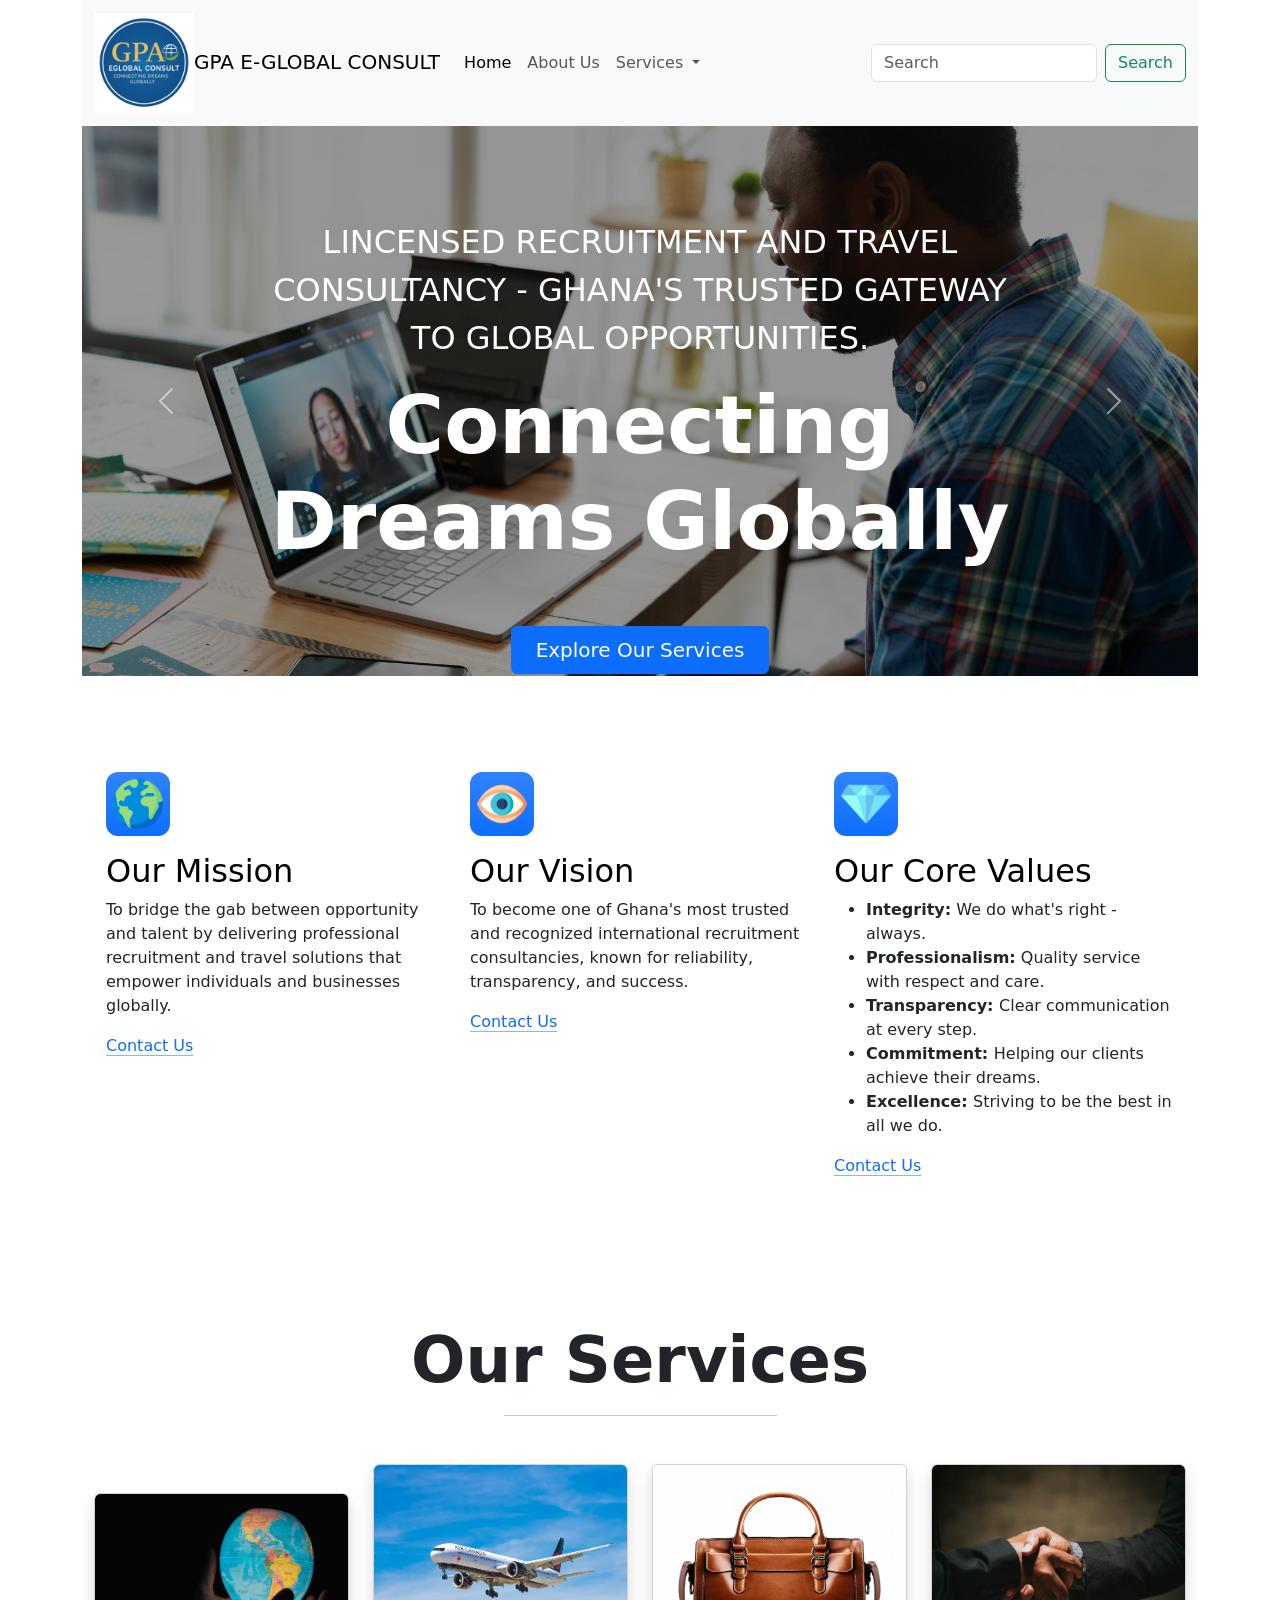
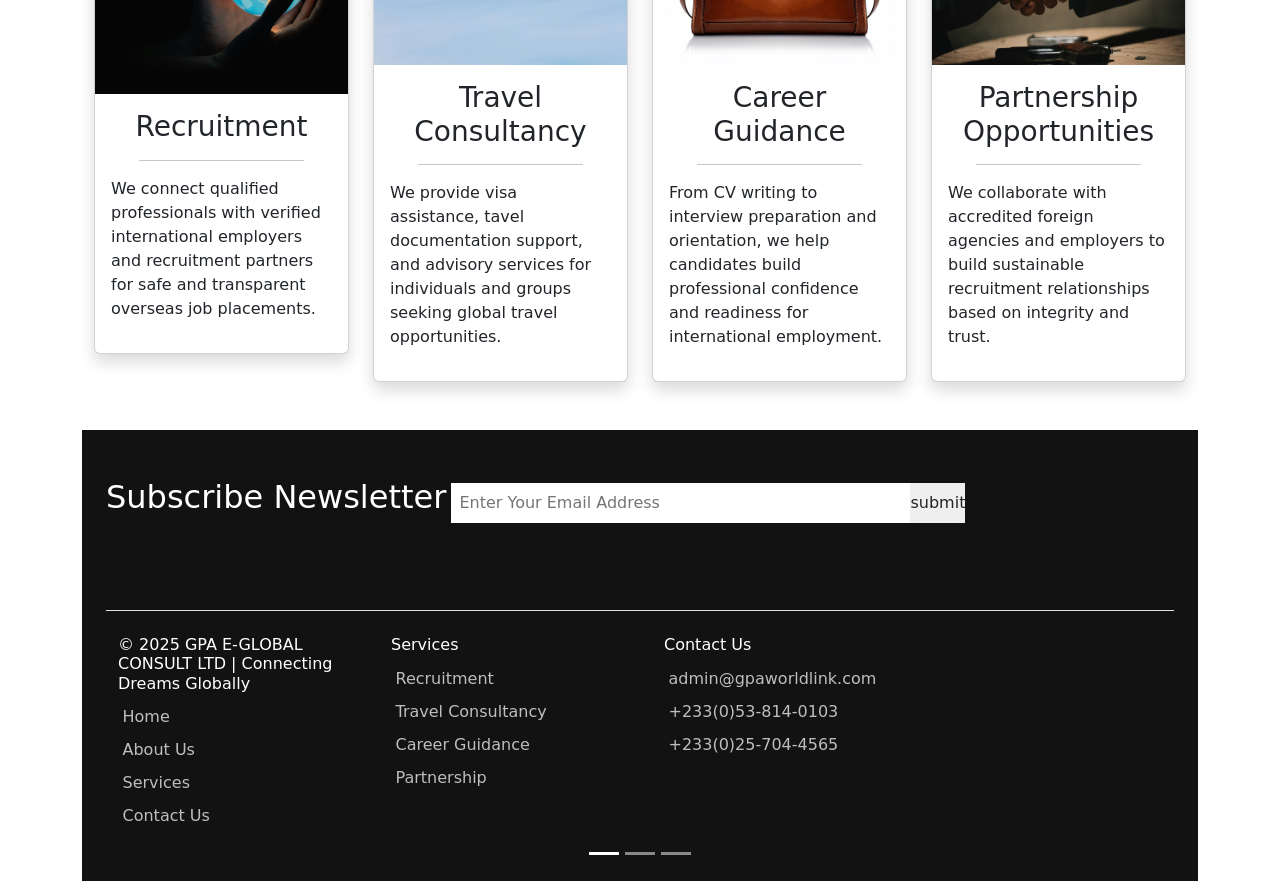
==== index.html @ 98bcc6f2 "Update index.html" ====
<!DOCTYPE html>
<html lang="en">

<head>
  <meta charset="UTF-8">
  <meta name="viewport" content="width=device-width, initial-scale=1.0">
  <title>GPA E-GLOBAL CONSULT</title>
  <link href="https://cdn.jsdelivr.net/npm/bootstrap@5.3.0-alpha2/dist/css/bootstrap.min.css" rel="stylesheet"
    integrity="sha384-aFq/bzH65dt+w6FI2ooMVUpc+21e0SRygnTpmBvdBgSdnuTN7QbdgL+OapgHtvPp" crossorigin="anonymous">
  <link rel="stylesheet" href="css/style.css">
</head>

<body>
    <div class="container">
    <nav class="navbar navbar-expand-lg bg-body-tertiary">
  <div class="container-fluid">
    <a class="navbar-brand" href="#"><img src="images/logo.jpg" height="100px">GPA E-GLOBAL CONSULT</a>
    <button class="navbar-toggler" type="button" data-bs-toggle="collapse" data-bs-target="#navbarSupportedContent" aria-controls="navbarSupportedContent" aria-expanded="false" aria-label="Toggle navigation">
      <span class="navbar-toggler-icon"></span>
    </button>
    <div class="collapse navbar-collapse" id="navbarSupportedContent">
      <ul class="navbar-nav me-auto mb-2 mb-lg-0">
        <li class="nav-item">
          <a class="nav-link active" aria-current="page" href="index.html">Home</a>
        </li>
        <li class="nav-item">
          <a class="nav-link" href="contact.html">About Us</a>
        </li>
        <li class="nav-item dropdown">
          <a class="nav-link dropdown-toggle" href="#" role="button" data-bs-toggle="dropdown" aria-expanded="false">
            Services
          </a>
          <ul class="dropdown-menu">
            <li><a class="dropdown-item" href="contact.html">Recruitment</a></li>
            <li><a class="dropdown-item" href="contact.html">Travel Consultancy</a></li>
            <li><a class="dropdown-item" href="contact.html">Career Guidance</a></li>
            <li><a class="dropdown-item" href="contact.html">Partnership Opportunity</a></li>
            <li><hr class="dropdown-divider"></li>
            <li><a class="dropdown-item" href="contact.html">Contact Us</a></li>
          </ul>
        </li>
        
      </ul>
      <form class="d-flex" role="search">
        <input class="form-control me-2" type="search" placeholder="Search" aria-label="Search"/>
        <button class="btn btn-outline-success" type="submit">Search</button>
      </form>
    </div>
  </div>
</nav>
<!-- Home Action -->

   <div id="hero-carousel" class="carousel slide" data-bs-ride="carousel">
    <div class="carousel-indicators">
    <button type="button" data-bs-target="#hero-carousel" data-bs-slide-to="0" class="active" aria-current="true" aria-label="Slide 1"></button>
    <button type="button" data-bs-target="#hero-carousel" data-bs-slide-to="1" aria-label="Slide 2"></button>
    <button type="button" data-bs-target="#hero-carousel" data-bs-slide-to="2" aria-label="Slide 3"></button>
  </div>
  <div class="carousel-inner">
    <div class="carousel-item active c-item">
      <img src="images/interview.jpg" class="d-block w-100 c-img" alt="videocall">
      <div class="carousel-caption top-0 mt-4">
        <p class="mt-5 fs-2 text-uppercase">Lincensed Recruitment and Travel Consultancy - Ghana's trusted gateway to global opportunities.</p>
        <h1 class="display-1 fw-bolder text-capitalize">Connecting Dreams Globally</h1>
        <button class="btn btn-primary px-4 py-2 fs-5 mt-5">Explore Our Services</button>
      </div>
    </div>
    <div class="carousel-item c-item">
      <img src="images/airplane.jpg" class="d-block w-100 c-img" alt="aeroplane">
      <div class="carousel-caption top-0 mt-4">
        <p class="mt-5 fs-2 text-capitalize">Bridging the gap between Opportunity and talent.</p>
        <button class="btn btn-primary px-4 py-2 fs-5 mt-5">Explore Our Services</button>
      </div>
    </div>
    <div class="carousel-item c-item">
      <img src="images/assured.jpg" class="d-block w-100 c-img" alt="handshake">
    </div>
    <button class="carousel-control-prev" type="button" data-bs-target="#hero-carousel" data-bs-slide="prev">
    <span class="carousel-control-prev-icon" aria-hidden="true"></span>
    <span class="visually-hidden">Previous</span>
  </button>
  <button class="carousel-control-next" type="button" data-bs-target="#hero-carousel" data-bs-slide="next">
    <span class="carousel-control-next-icon" aria-hidden="true"></span>
    <span class="visually-hidden">Next</span>
  </button>
  </div>

  <!-- about us -->
   <div class="container px-4 py-5" id="featured-3"> 
    
    <div class="row g-4 py-5 row-cols-1 row-cols-lg-3"> 
        <div class="feature col"> 
            <div class="feature-icon d-inline-flex align-items-center justify-content-center text-bg-primary bg-gradient fs-2 mb-3"> 
                <img src="images/earth.png" alt="earth" height="50"> 
            </div> 
            <h3 class="fs-2 text-body-emphasis">Our Mission</h3> 
            <p>To bridge the gab between opportunity and talent by delivering professional recruitment and travel solutions that empower individuals and businesses globally.</p> 
            <a href="contact.html" class="icon-link">
                Contact Us
            <svg class="bi" aria-hidden="true"><use xlink:href="#chevron-right"></use></svg> </a>
    </div> 
 <div class="feature col"> 
    <div class="feature-icon d-inline-flex align-items-center justify-content-center text-bg-primary bg-gradient fs-2 mb-3"> 
        <img src="images/eye.png" alt="eye" height="50">
    </div> 
    <h3 class="fs-2 text-body-emphasis">Our Vision</h3> 
    <p>To become one of Ghana's most trusted and recognized international recruitment consultancies, known for reliability, transparency, and success.</p> 
    <a href="contact.html" class="icon-link">
Contact Us
<svg class="bi" aria-hidden="true"><use xlink:href="#chevron-right"></use></svg> </a> 
</div> 
<div class="feature col"> 
    <div class="feature-icon d-inline-flex align-items-center justify-content-center text-bg-primary bg-gradient fs-2 mb-3"> 
        <img src="images/diamond.png" alt="a gem stone" height="50"> 
    </div> 
    <h3 class="fs-2 text-body-emphasis">Our Core Values</h3> 
    <ul>
        <li><strong>Integrity:</strong> We do what's right - always.</li>
        <li><strong>Professionalism:</strong> Quality service with respect and care.</li>
        <li><strong>Transparency: </strong>Clear communication at every step.</li>
        <li><strong>Commitment: </strong>Helping our clients achieve their dreams.</li>
        <li><strong>Excellence: </strong>Striving to be the best in all we do.</li>
    </ul>
    <a href="contact.html" class="icon-link"> Contact Us
<svg class="bi" aria-hidden="true"><use xlink:href="#chevron-right"></use></svg> </a> 
</div> 
</div> 
</div>

<!-- services section  -->
<div class="container-fluid">
    <h1 class="text-center mt-5 display-3 fw-bold">Our Services</h1>
    <hr class="mx-auto mb-5 w-25">
    <div class="row mb-5">
        <div class="col-12 col-sm-6 col-md-3 m-auto">
            <!-- card starts here -->
            <div class="card shadow">
                <img src="images/earth.jpg" alt="earth" class="card-img-top">
                <div class="card-body">
                    <h3 class="text-center">Recruitment</h3>
                    <hr class="mx-auto w-75">
                    <p>
                        We connect qualified professionals with verified international employers and recruitment partners for safe and transparent overseas job placements.
                    </p>
                </div>
            </div>
            <!-- card ends here -->
        </div>
        <!-- col ends here -->
         <div class="col-12 col-sm-6 col-md-3 m-auto">
            <!-- card starts here -->
            <div class="card shadow">
                <img src="images/airplane.jpg" alt="aeroplane" class="card-img-top">
                <div class="card-body">
                    <h3 class="text-center">Travel Consultancy</h3>
                    <hr class="mx-auto w-75">
                    <p>
                        We provide visa assistance, tavel documentation support, and advisory services for individuals and groups seeking global travel opportunities.
                </div>
            </div>
            <!-- card ends here -->
        </div>
        <!-- col ends here -->
         <div class="col-12 col-sm-6 col-md-3 m-auto">
            <!-- card starts here -->
            <div class="card shadow">
                <img src="images/briefcase.jpg" alt="briefcase" class="card-img-top">
                <div class="card-body">
                    <h3 class="text-center">Career Guidance</h3>
                    <hr class="mx-auto w-75">
                    <p>
                        From CV writing to interview preparation and orientation, we help candidates build professional confidence and readiness for international employment.
                    </p>
                </div>
            </div>
            <!-- card ends here -->
        </div>
        <!-- col ends here -->
         <div class="col-12 col-sm-6 col-md-3 m-auto">
            <!-- card starts here -->
            <div class="card shadow">
                <img src="images/handshake.jpg" alt="handshake" class="card-img-top">
                <div class="card-body">
                    <h3 class="text-center">Partnership Opportunities</h3>
                    <hr class="mx-auto w-75">
                    <p>
                       We collaborate with accredited foreign agencies and employers to build sustainable recruitment relationships based on integrity and trust.
                    </p>
                </div>
            </div>
            <!-- card ends here -->
        </div>
        <!-- col ends here -->     
    </div>
    
</div>

<!-- footer  -->
 <footer>
    <div class="content-5">
        <div class="container p-4">
            <div class="text-white pt-4">
                <h2 class="d-inline-flex">Subscribe Newsletter</h2>
                <input type="text" placeholder="Enter Your Email Address" class="p-2 ml-3 border-0" size="50"><button type="button" class="py-2 btn-info text-dark border-0">submit</button> 
            </div>
            <div class="footer border-top">
                <div class="row">
                    <div class="col-3 p-4">
                        <div class="d-flex flex-column">
                            <h6 class="text-white">&copy; 2025 GPA E-GLOBAL CONSULT LTD | Connecting Dreams Globally</h6>
                            <a href="index.html">Home</a>
                            <a href="contact.html">About Us</a>
                            <a href="#">Services</a>
                            <a href="contact.html">Contact Us</a>
                        </div>
                    </div>
                    <div class="col-3 p-4">
                        <div class="d-flex flex-column">
                            <h6 class="text-white">Services</h6>
                            <a href="#">Recruitment</a>
                            <a href="#">Travel Consultancy</a>
                            <a href="#">Career Guidance</a>
                            <a href="#">Partnership</a>
                        </div>
                    </div>
                    <div class="col-3 p-4">
                        <div class="d-flex flex-column">
                            <h6 class="text-white">Contact Us</h6>
                            <a href="#">admin@gpaworldlink.com</a>
                            <a href="#">+233(0)53-814-0103</a>
                            <a href="#">+233(0)25-704-4565</a>
                        </div>
                    </div>
                </div>

            </div>
        </div>
    </div>
 </footer>

 </div>
  

   

    

<script src="https://cdn.jsdelivr.net/npm/bootstrap@5.3.8/dist/js/bootstrap.bundle.min.js" integrity="sha384-FKyoEForCGlyvwx9Hj09JcYn3nv7wiPVlz7YYwJrWVcXK/BmnVDxM+D2scQbITxI" crossorigin="anonymous"></script>
</body>



</html>
---- css/style.css ----
.c-item {
    height: 550px;
}

.c-img {
    height: 100%;
    object-fit: cover;
    filter: brightness(0.6);

}

.feature-icon {
    width: 4rem;
    height: 4rem;
    border-radius: .75rem;
}

* {
    margin: 0px;
    padding: 0px;
    box-sizing: border-box;
}

.card-img-top {
    height: 200px;
    width: 100%;
}

.card {
    z-index: 1;
    overflow: hidden;
    transition: .5s;
}

.card:hover {
    color: white;
}

.card::before {
    content: "";
    position: absolute;
    left: -100%;
    top: 0%;
    background: #474af0;
    width: 100%;
    height: 100%;
    transition: 0.5s;
    z-index: -1;
}

.card:hover::before {
    left: 0%;
}

.content-5 {
    background-color: #131212;
}

.footer {
    margin-top: 8%;
}

.footer a {
    text-decoration: none;
    color: #bfbdbd;
    padding: 2%;

}
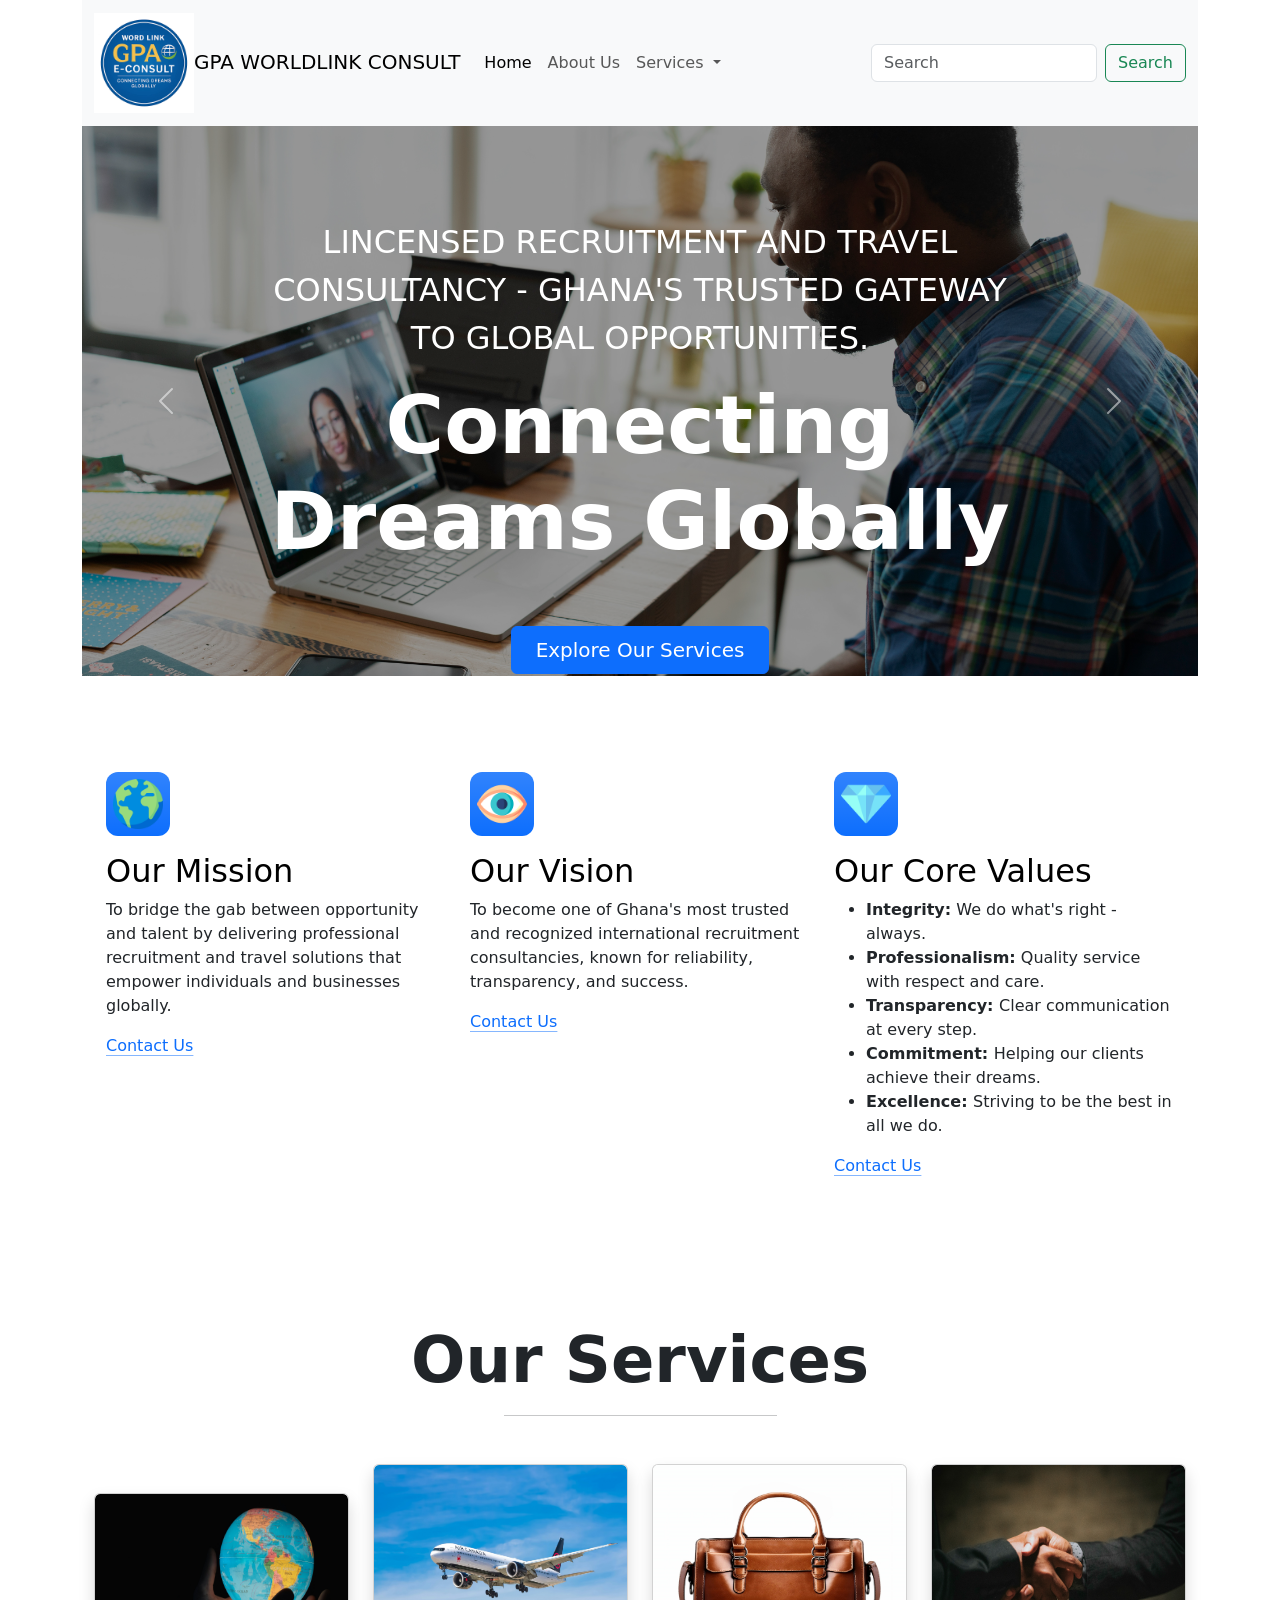
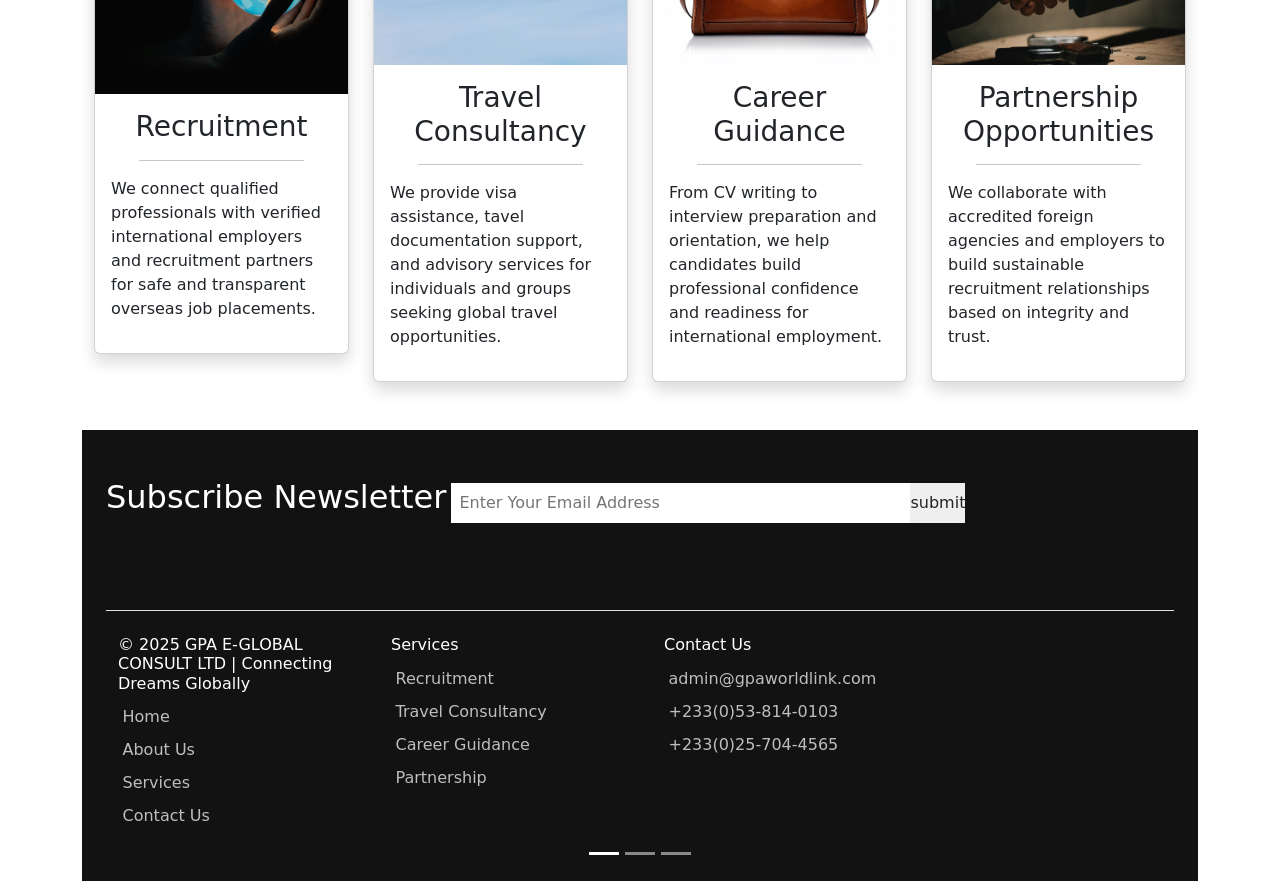
==== commit cfa4bf35: "Update index.html" ====
--- a/index.html
+++ b/index.html
@@ -14,7 +14,7 @@
     <div class="container">
     <nav class="navbar navbar-expand-lg bg-body-tertiary">
   <div class="container-fluid">
-    <a class="navbar-brand" href="#"><img src="images/logo.jpg" height="100px">GPA E-GLOBAL CONSULT</a>
+    <a class="navbar-brand" href="#"><img src="images/logo.jpeg" height="100px">GPA WORLDLINK CONSULT</a>
     <button class="navbar-toggler" type="button" data-bs-toggle="collapse" data-bs-target="#navbarSupportedContent" aria-controls="navbarSupportedContent" aria-expanded="false" aria-label="Toggle navigation">
       <span class="navbar-toggler-icon"></span>
     </button>
@@ -251,3 +251,4 @@
 
 
 </html>
+
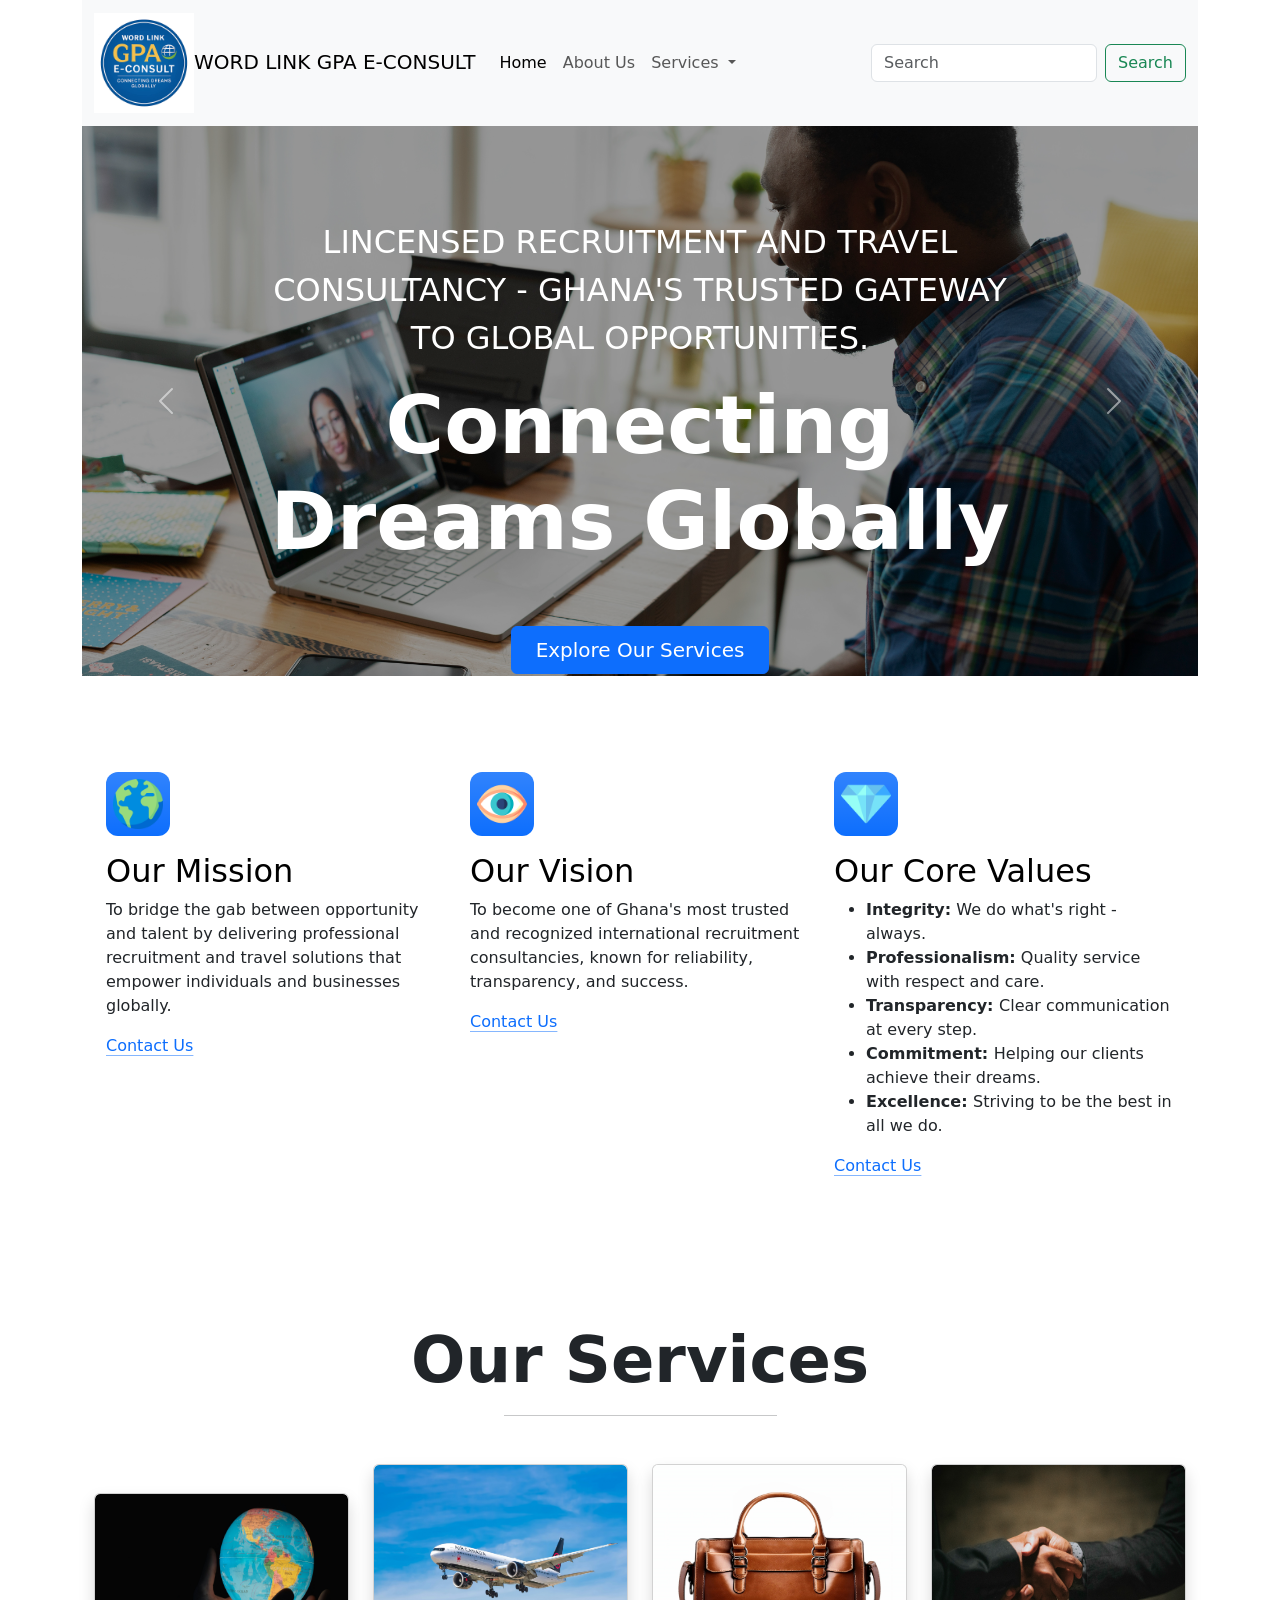
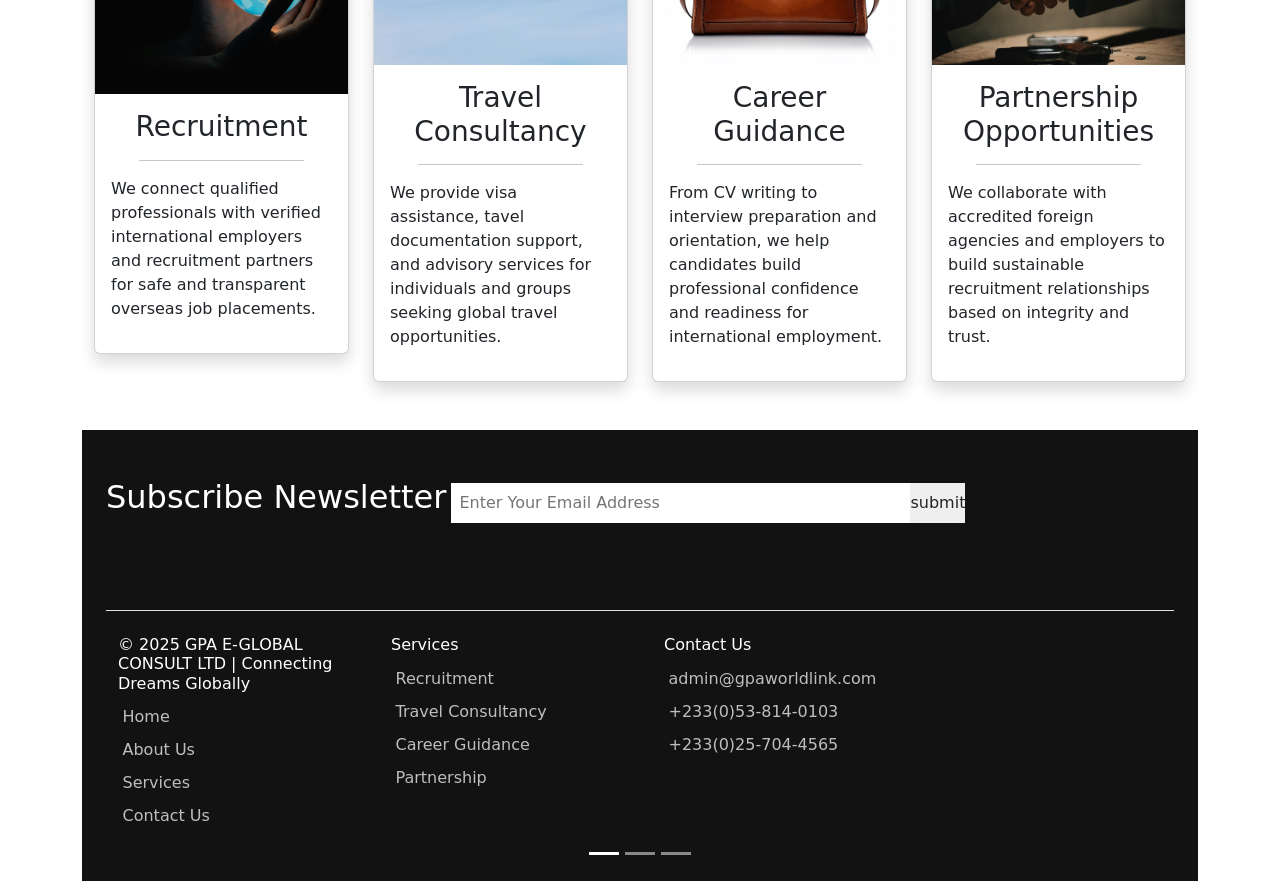
==== commit ca6f211b: "Update index.html" ====
--- a/index.html
+++ b/index.html
@@ -5,16 +5,71 @@
   <meta charset="UTF-8">
   <meta name="viewport" content="width=device-width, initial-scale=1.0">
   <title>GPA E-GLOBAL CONSULT</title>
+  <head>
+  <meta charset="UTF-8">
+  <meta name="viewport" content="width=device-width, initial-scale=1.0">
+  <title>WORD LINK GPA E-Consult</title>
+
+  <!-- ✅ SEO Meta Tags -->
+  <meta name="description" content="WORD LINK GPA E-Consult is a licensed recruitment and travel consultancy in Ghana, connecting talents to global opportunities with transparency, integrity, and professionalism.">
+  <meta name="keywords" content="WORD LINK GPA E-Consult, recruitment agency Ghana, travel consultancy, overseas jobs Ghana, study abroad Ghana, visa assistance Ghana, career guidance, global employment">
+  <meta name="author" content="WORD LINK GPA E-Consult">
+  <meta name="robots" content="index, follow">
+  <meta name="language" content="English">
+  <meta name="revisit-after" content="7 days">
+
+  <!-- ✅ Open Graph (for Facebook, LinkedIn, WhatsApp) -->
+  <meta property="og:title" content="WORD LINK GPA E-Consult | Connecting Dreams Globally">
+  <meta property="og:description" content="Licensed recruitment and travel consultancy in Ghana — bridging the gap between opportunity and talent.">
+  <meta property="og:image" content="https://gpaworldlink.com/images/logo.jpeg">
+  <meta property="og:url" content="https://gpaworldlink.com">
+  <meta property="og:type" content="website">
+
+  <!-- ✅ Twitter Card -->
+  <meta name="twitter:card" content="summary_large_image">
+  <meta name="twitter:title" content="GPA Worldlink Consult | Global Recruitment & Travel Experts">
+  <meta name="twitter:description" content="Your trusted gateway to overseas jobs and travel consultancy.">
+  <meta name="twitter:image" content="https://gpaworldlink.com/images/logo.jpeg">
+
+  <!-- ✅ Favicon -->
+  <link rel="icon" href="images/logo.jpeg" type="image/jpeg">
+
+  <!-- ✅ Structured Data for Google (Schema.org) -->
+  <script type="application/ld+json">
+  {
+    "@context": "https://schema.org",
+    "@type": "Organization",
+    "name": "WORD LINK GPA E-Consult",
+    "url": "https://gpaworldlink.com",
+    "logo": "https://gpaworldlink.com/images/logo.jpeg",
+    "sameAs": [
+      "https://www.facebook.com/gpaworldlink",
+      "https://www.instagram.com/gpaworldlink"
+    ],
+    "contactPoint": {
+      "@type": "ContactPoint",
+      "telephone": "+233537140103",
+      "contactType": "Customer Service"
+    }
+  }
+  </script>
+
+  <!-- ✅ Your existing CSS links -->
   <link href="https://cdn.jsdelivr.net/npm/bootstrap@5.3.0-alpha2/dist/css/bootstrap.min.css" rel="stylesheet"
     integrity="sha384-aFq/bzH65dt+w6FI2ooMVUpc+21e0SRygnTpmBvdBgSdnuTN7QbdgL+OapgHtvPp" crossorigin="anonymous">
   <link rel="stylesheet" href="css/style.css">
 </head>
 
+  <link href="https://cdn.jsdelivr.net/npm/bootstrap@5.3.0-alpha2/dist/css/bootstrap.min.css" rel="stylesheet"
+    integrity="sha384-aFq/bzH65dt+w6FI2ooMVUpc+21e0SRygnTpmBvdBgSdnuTN7QbdgL+OapgHtvPp" crossorigin="anonymous">
+  <link rel="stylesheet" href="css/style.css">
+</head>
+
 <body>
     <div class="container">
     <nav class="navbar navbar-expand-lg bg-body-tertiary">
   <div class="container-fluid">
-    <a class="navbar-brand" href="#"><img src="images/logo.jpeg" height="100px">GPA WORLDLINK CONSULT</a>
+    <a class="navbar-brand" href="#"><img src="images/logo.jpeg" height="100px">WORD LINK GPA E-CONSULT</a>
     <button class="navbar-toggler" type="button" data-bs-toggle="collapse" data-bs-target="#navbarSupportedContent" aria-controls="navbarSupportedContent" aria-expanded="false" aria-label="Toggle navigation">
       <span class="navbar-toggler-icon"></span>
     </button>
@@ -252,3 +307,4 @@
 
 </html>
 
+
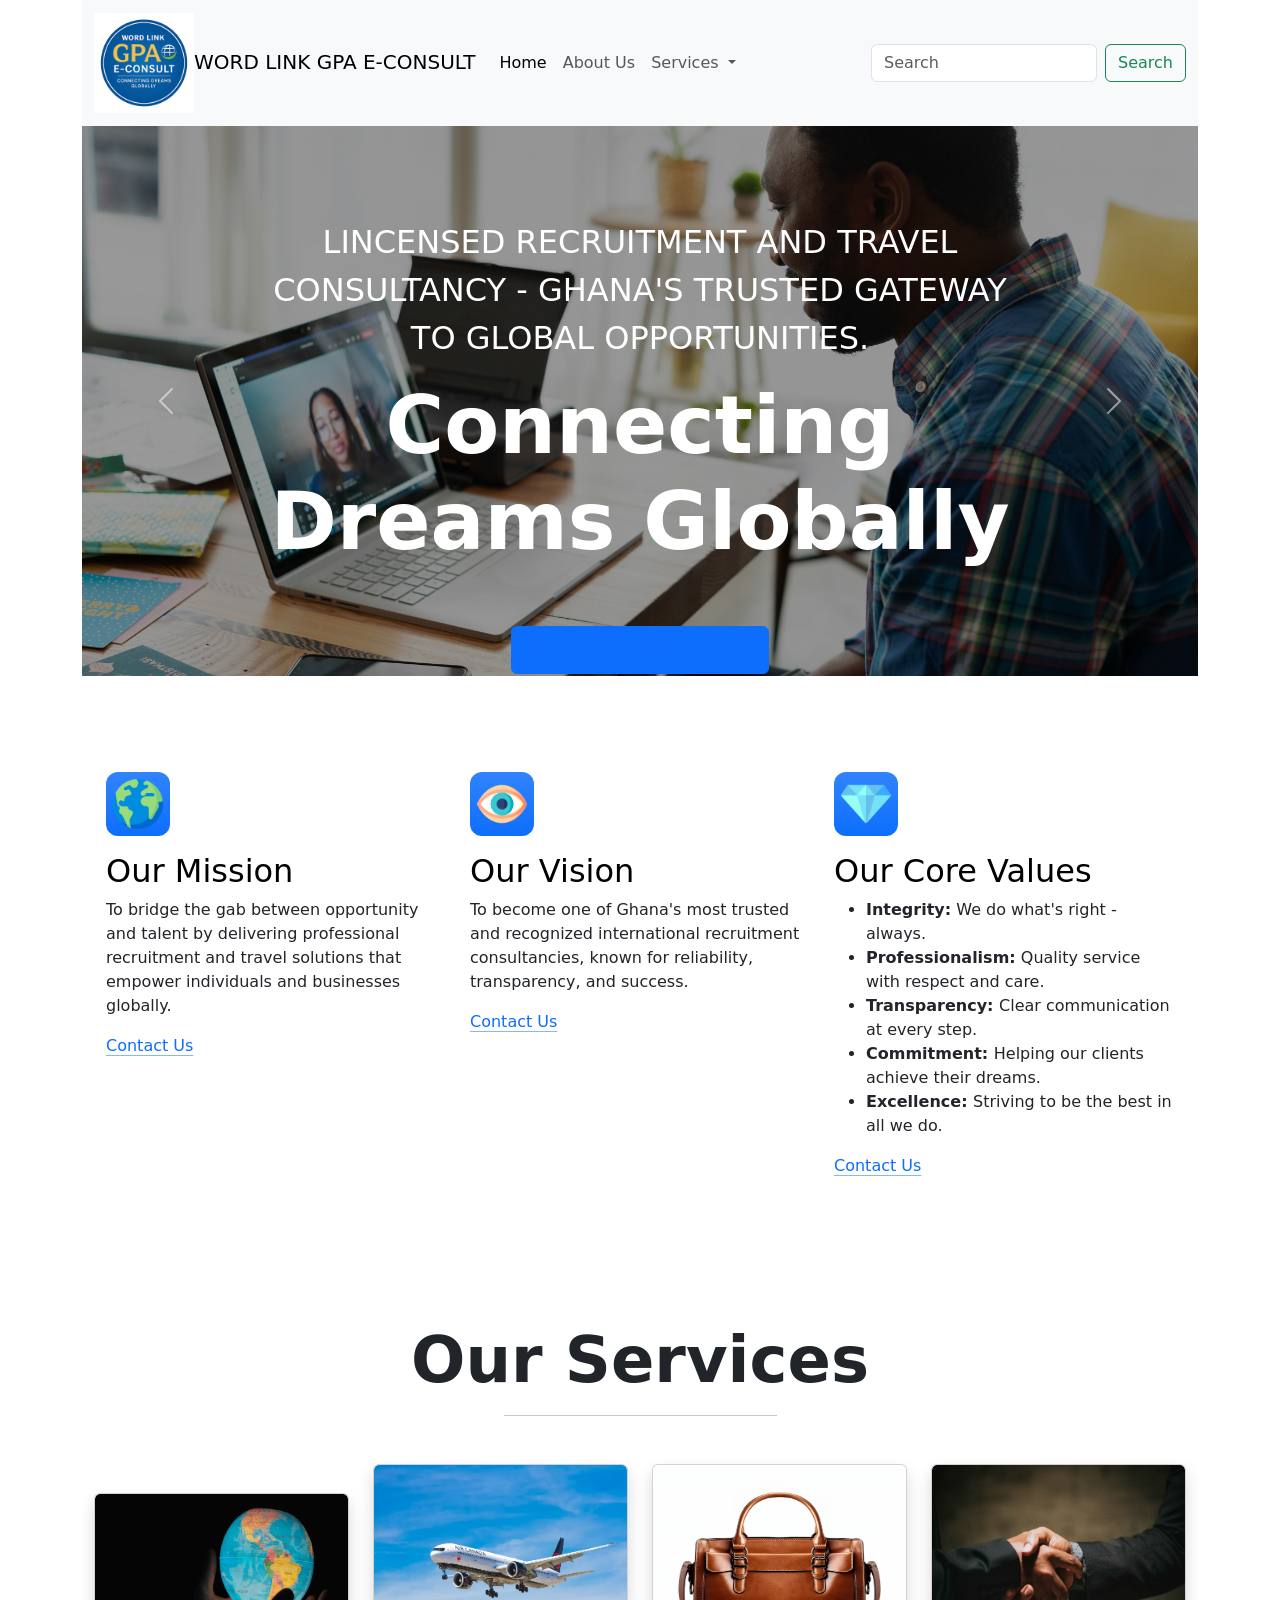
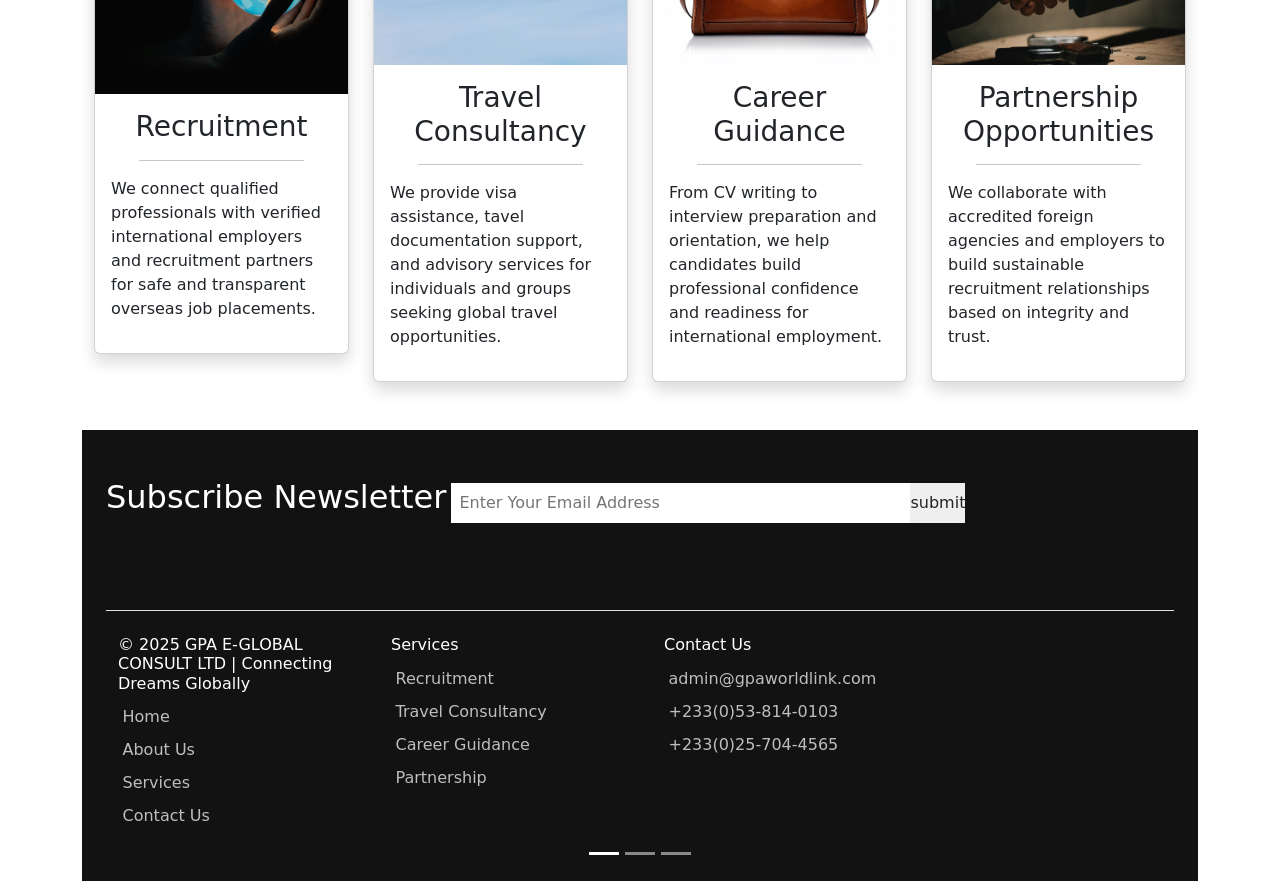
==== commit 1fde0f96: "Update index.html" ====
--- a/index.html
+++ b/index.html
@@ -30,6 +30,8 @@
   <meta name="twitter:title" content="GPA Worldlink Consult | Global Recruitment & Travel Experts">
   <meta name="twitter:description" content="Your trusted gateway to overseas jobs and travel consultancy.">
   <meta name="twitter:image" content="https://gpaworldlink.com/images/logo.jpeg">
+  <link rel="icon" href="images/favicon.ico" type="image/x-icon">
+
 
   <!-- ✅ Favicon -->
   <link rel="icon" href="images/logo.jpeg" type="image/jpeg">
@@ -69,7 +71,7 @@
     <div class="container">
     <nav class="navbar navbar-expand-lg bg-body-tertiary">
   <div class="container-fluid">
-    <a class="navbar-brand" href="#"><img src="images/logo.jpeg" height="100px">WORD LINK GPA E-CONSULT</a>
+    <a class="navbar-brand" href="index.ht"><img src="images/logo.jpeg" height="100px">WORD LINK GPA E-CONSULT</a>
     <button class="navbar-toggler" type="button" data-bs-toggle="collapse" data-bs-target="#navbarSupportedContent" aria-controls="navbarSupportedContent" aria-expanded="false" aria-label="Toggle navigation">
       <span class="navbar-toggler-icon"></span>
     </button>
@@ -117,14 +119,14 @@
       <div class="carousel-caption top-0 mt-4">
         <p class="mt-5 fs-2 text-uppercase">Lincensed Recruitment and Travel Consultancy - Ghana's trusted gateway to global opportunities.</p>
         <h1 class="display-1 fw-bolder text-capitalize">Connecting Dreams Globally</h1>
-        <button class="btn btn-primary px-4 py-2 fs-5 mt-5">Explore Our Services</button>
+        <button class="btn btn-primary px-4 py-2 fs-5 mt-5"><a href="index.html">Explore Our Services</a></button>
       </div>
     </div>
     <div class="carousel-item c-item">
       <img src="images/airplane.jpg" class="d-block w-100 c-img" alt="aeroplane">
       <div class="carousel-caption top-0 mt-4">
         <p class="mt-5 fs-2 text-capitalize">Bridging the gap between Opportunity and talent.</p>
-        <button class="btn btn-primary px-4 py-2 fs-5 mt-5">Explore Our Services</button>
+        <button class="btn btn-primary px-4 py-2 fs-5 mt-5"><a href="index.html">Explore Our Services</a></button>
       </div>
     </div>
     <div class="carousel-item c-item">
@@ -308,3 +310,5 @@
 </html>
 
 
+
+
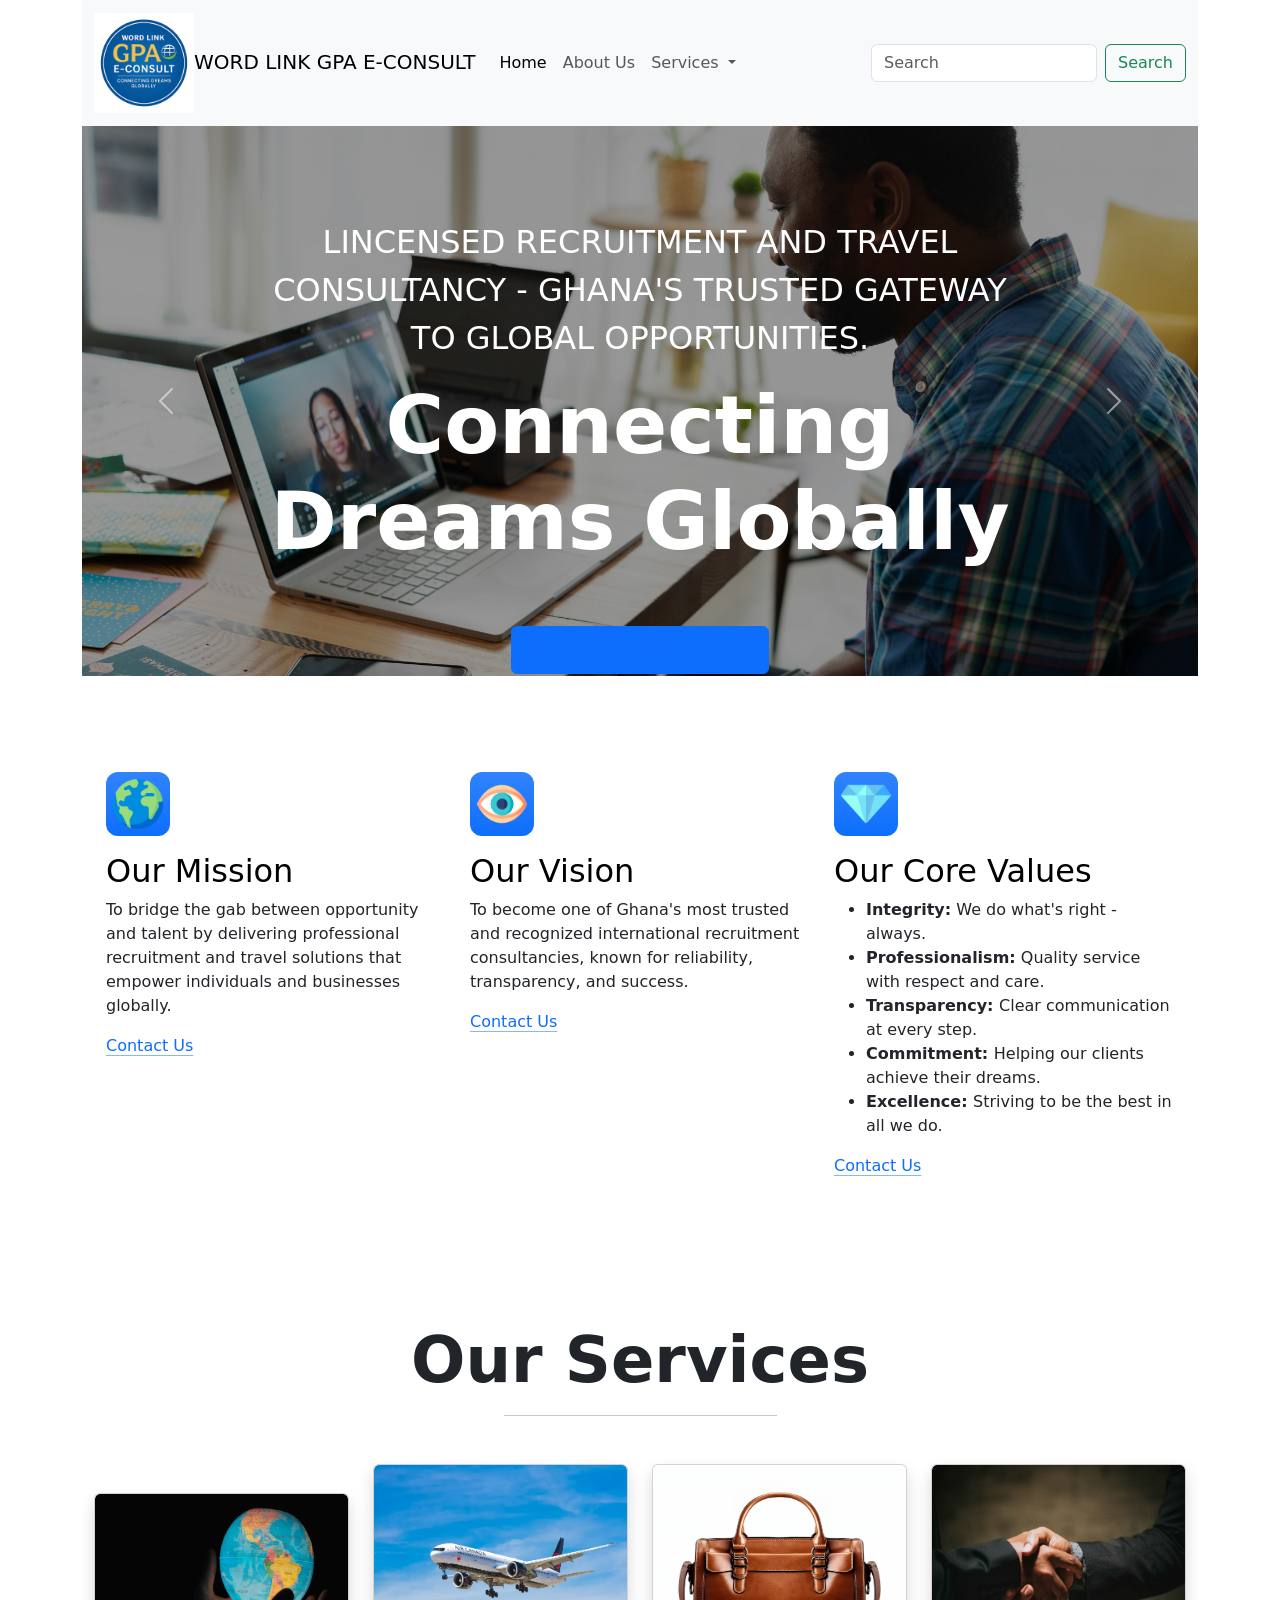
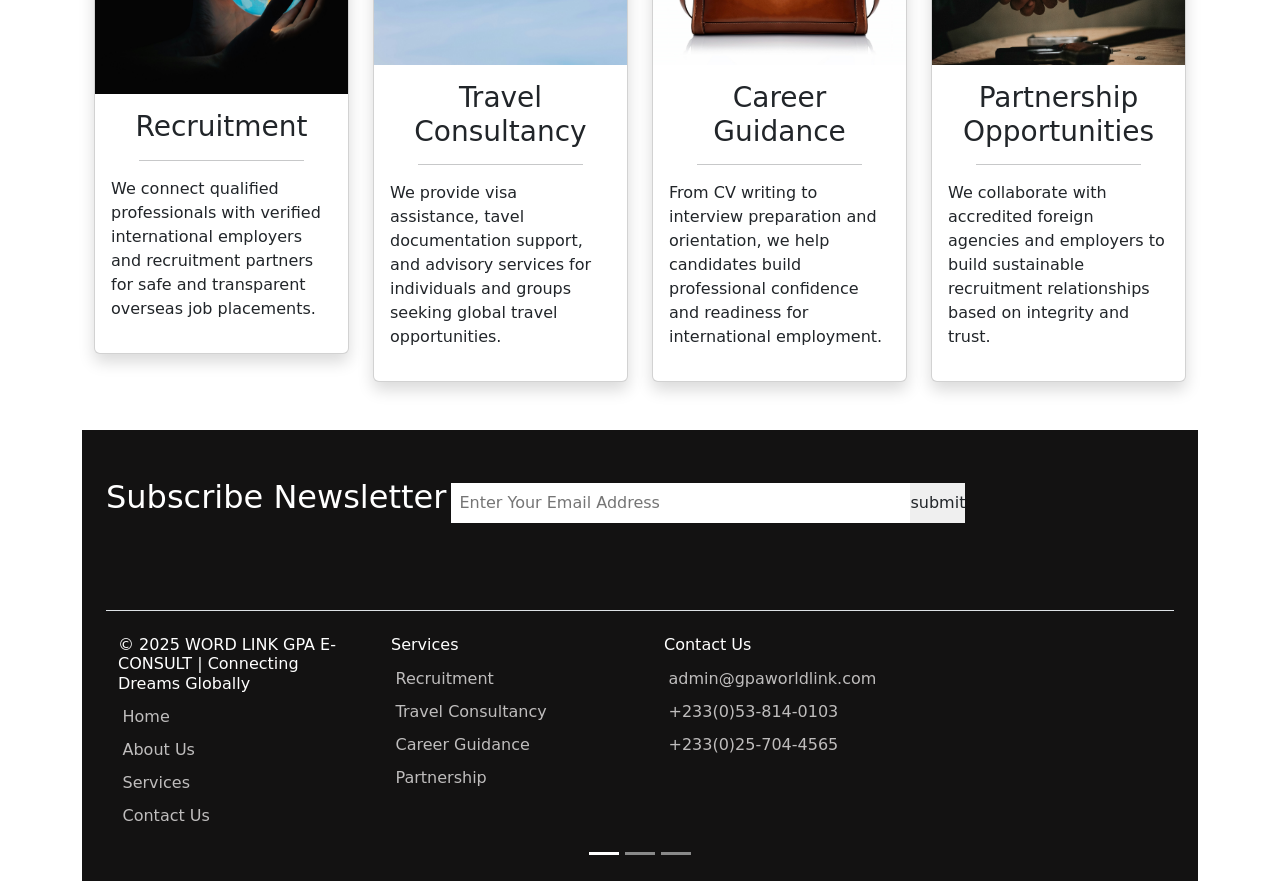
==== commit 3e7198b9: "Update index.html" ====
--- a/index.html
+++ b/index.html
@@ -4,11 +4,10 @@
 <head>
   <meta charset="UTF-8">
   <meta name="viewport" content="width=device-width, initial-scale=1.0">
-  <title>GPA E-GLOBAL CONSULT</title>
+  <title>WORD LINK GPA E-Consult</title>
   <head>
   <meta charset="UTF-8">
   <meta name="viewport" content="width=device-width, initial-scale=1.0">
-  <title>WORD LINK GPA E-Consult</title>
 
   <!-- ✅ SEO Meta Tags -->
   <meta name="description" content="WORD LINK GPA E-Consult is a licensed recruitment and travel consultancy in Ghana, connecting talents to global opportunities with transparency, integrity, and professionalism.">
@@ -264,7 +263,7 @@
                 <div class="row">
                     <div class="col-3 p-4">
                         <div class="d-flex flex-column">
-                            <h6 class="text-white">&copy; 2025 GPA E-GLOBAL CONSULT LTD | Connecting Dreams Globally</h6>
+                            <h6 class="text-white">&copy; 2025 WORD LINK GPA E-CONSULT | Connecting Dreams Globally</h6>
                             <a href="index.html">Home</a>
                             <a href="contact.html">About Us</a>
                             <a href="#">Services</a>
@@ -312,3 +311,5 @@
 
 
 
+
+
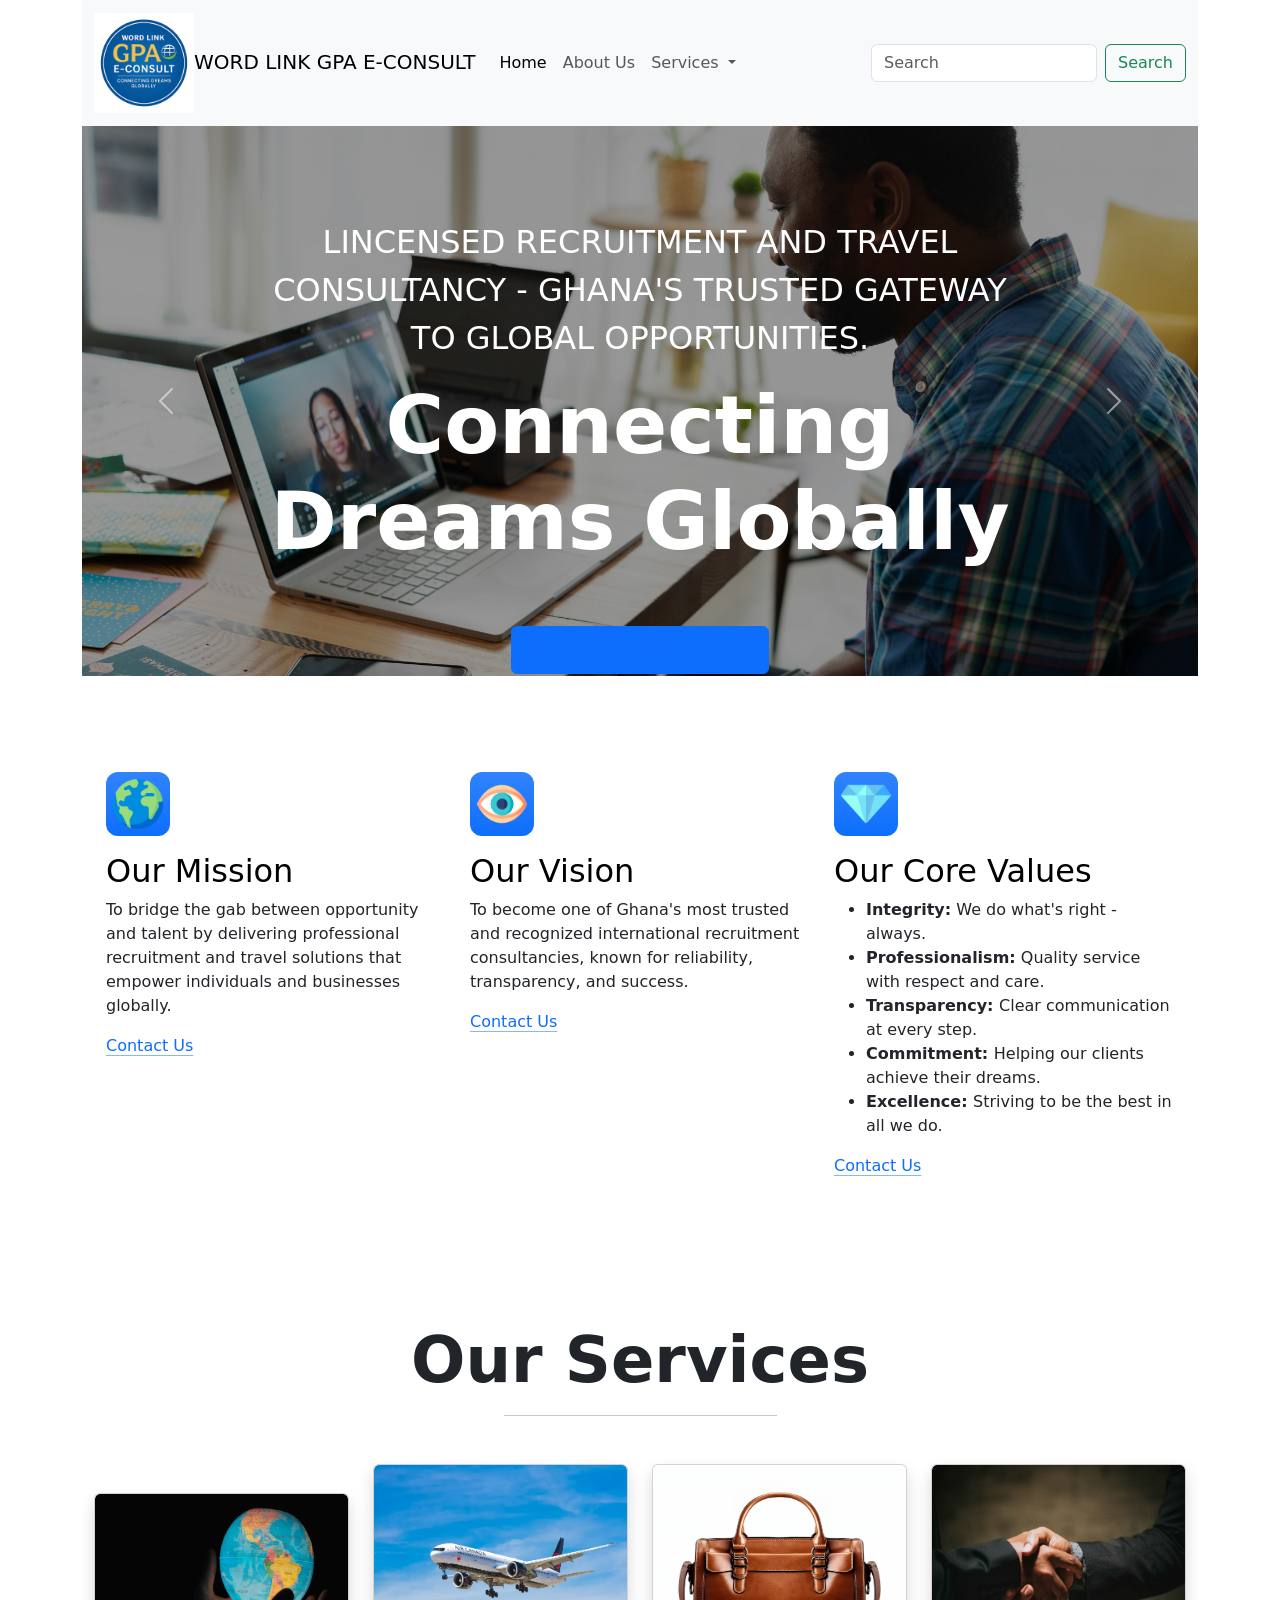
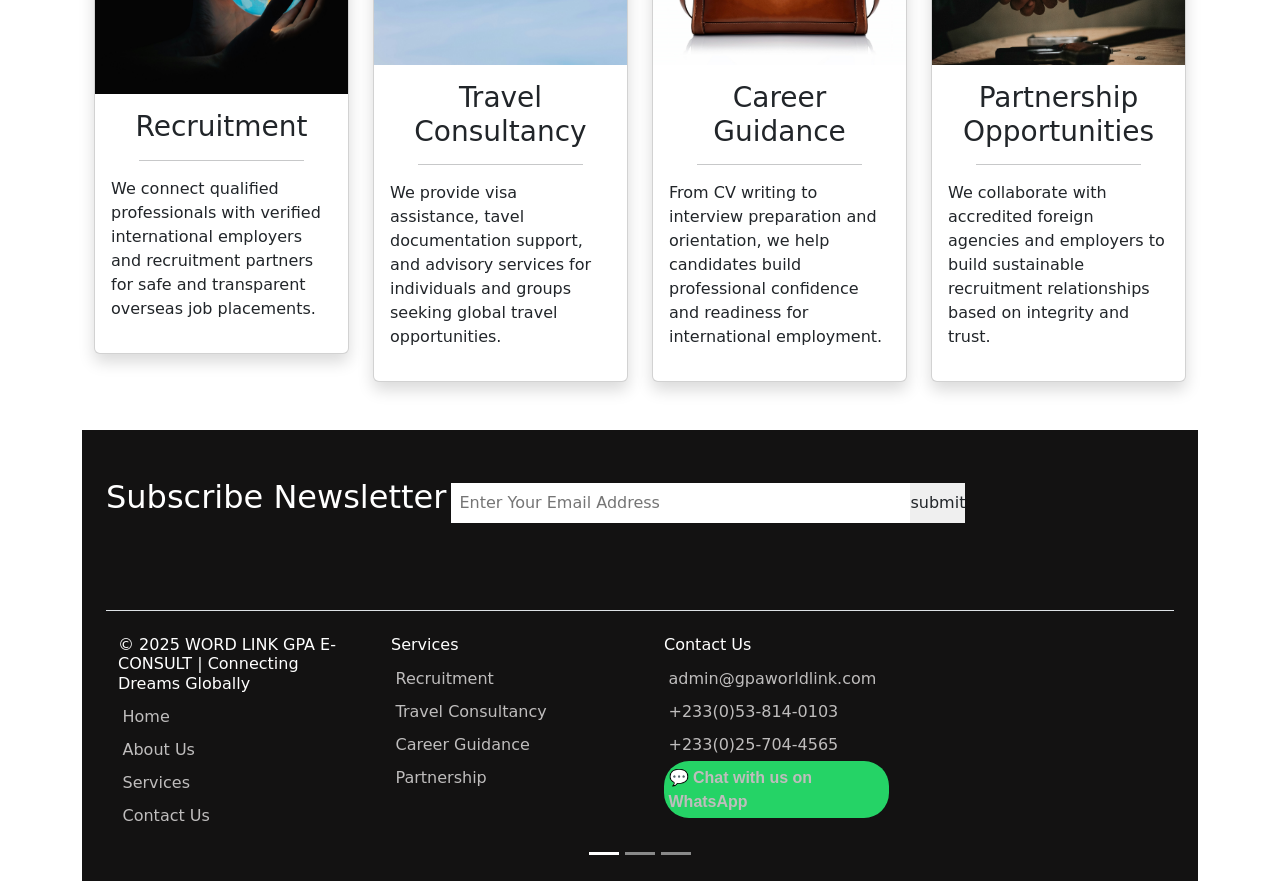
==== commit 88af2a8a: "Update index.html" ====
--- a/index.html
+++ b/index.html
@@ -285,6 +285,7 @@
                             <a href="#">admin@gpaworldlink.com</a>
                             <a href="#">+233(0)53-814-0103</a>
                             <a href="#">+233(0)25-704-4565</a>
+                            <a href="https://wa.me/233538140103" target="_blank" class="whatsapp-btn">💬 Chat with us on WhatsApp</a>
                         </div>
                     </div>
                 </div>
@@ -313,3 +314,4 @@
 
 
 
+
--- a/css/style.css
+++ b/css/style.css
@@ -67,3 +67,16 @@
 
 }
 
+.whatsapp-btn {
+  display: inline-block;
+  background-color: #25D366;
+  color: white;
+  padding: 10px 20px;
+  border-radius: 25px;
+  text-decoration: none;
+  font-weight: bold;
+  font-family: Arial, sans-serif;
+}
+.whatsapp-btn:hover {
+  background-color: #1EBE57;
+}
--- a/css/style.css
+++ b/css/style.css
@@ -67,3 +67,16 @@
 
 }
 
+.whatsapp-btn {
+  display: inline-block;
+  background-color: #25D366;
+  color: white;
+  padding: 10px 20px;
+  border-radius: 25px;
+  text-decoration: none;
+  font-weight: bold;
+  font-family: Arial, sans-serif;
+}
+.whatsapp-btn:hover {
+  background-color: #1EBE57;
+}
